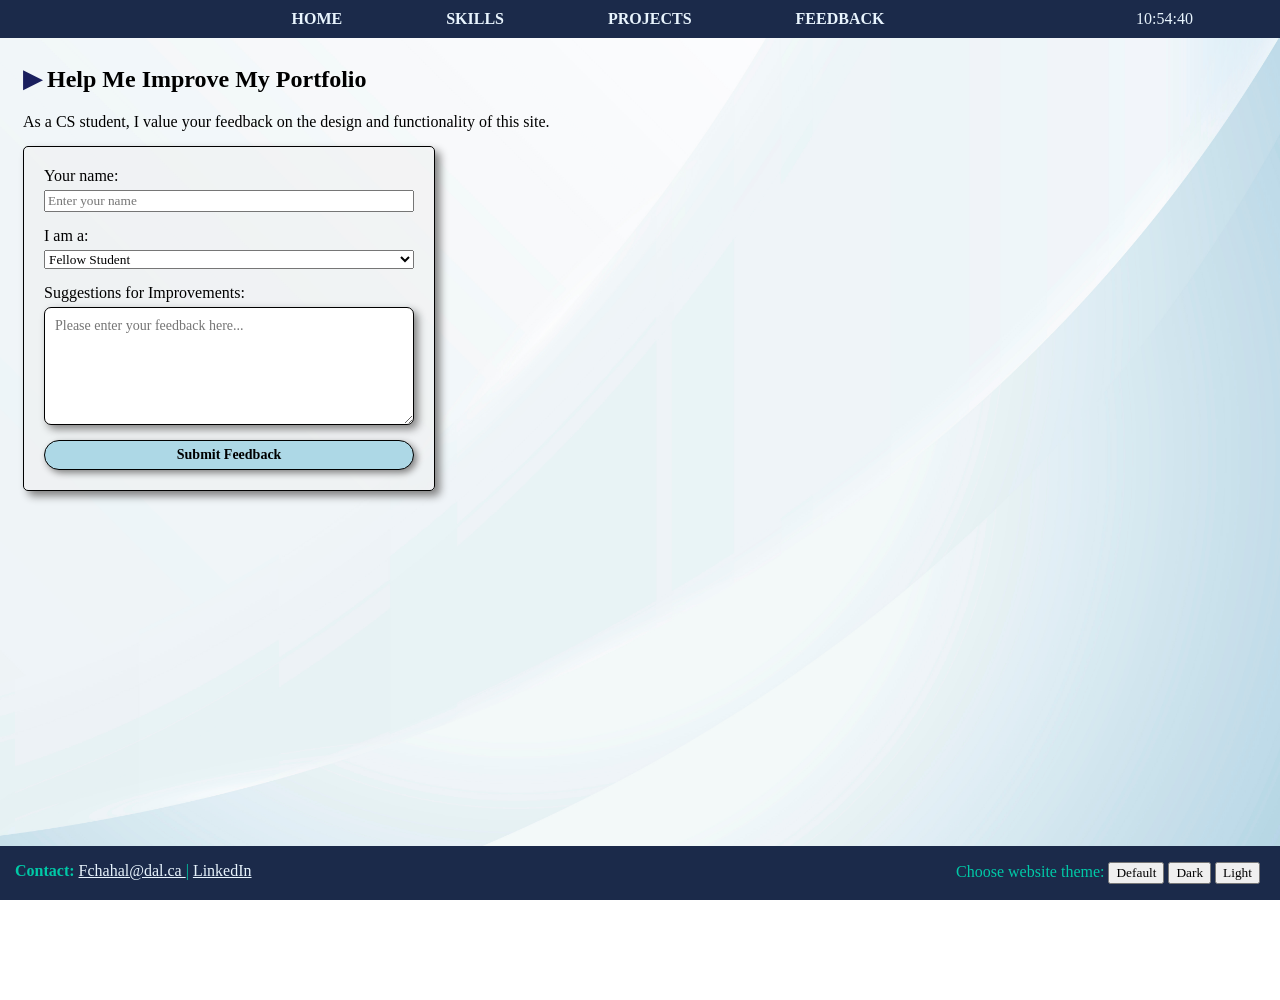
==== feedback.html @ cb742214 "Add files via upload Updated my website using flex and grid system" ====
<!DOCTYPE html>
<html lang = "en">
	<head>
		<meta charset = "UTF-8">
		<title> Fatehveer Chahal | Feedback </title> 
		<link rel = "icon" type = "image/png" href = "favicon.png">
		<link rel = "stylesheet" href = "index_1.css">
		<script src = "index_1.js" defer></script>
		<meta name="viewport" content="width=device-width, initial-scale=1.0">
	</head>

	<body>
		<nav>
			<ul>
				<li> <a href = "index.html"> <b> HOME </b> </a> </li>
				<li> <a href = "skills.html"> <b> SKILLS </b> </a> </li>
				<li> <a href = "projects.html"> <b> PROJECTS </b> </a> </li>
				<li> <a href = "feedback.html"> <b> FEEDBACK </b> </a> </li>
				<span id = "clock"> </span>
			</ul>
		</nav>	
	
		<section id = "feedback-section">
			<h2> Help Me Improve My Portfolio </h2>
			<p> As a CS student, I value your feedback on the design and functionality of this site. </p>
	
			<form id = "feedback-form" action = "#" target = "_blank" method = "post">
				<div class = "formInput">
					<label for = "name"> Your name:</label>
					<input type = "text" id = "name" name = "name" placeholder = "Enter your name" required>
				</div>
				<div class = "formInput">
					<label for = "role"> I am a:</label>
					<select id = "role" name = "role">
						<option value = "student"> Fellow Student </option>
						<option value = "professor"> Professor </option>
						<option value = "recruiter"> Recruiter </option>
						<option value = "others"> Other </option>
					</select>
				</div>
				<div class = "formInput"> 
					<label for = "feedback"> Suggestions for Improvements: </label>
					<textarea id = "feedback" name = "feedback" rows = "6" placeholder = "Please enter your feedback here..." required></textarea>
				</div>
			
				<button type = "submit" id = "submitFeedback"> Submit Feedback </button>
			</form>
		</section>
				
				
		<footer>
			<div class = "footer_left">
				<p> 
			  	<b> Contact: </b> 
			  	<a href = "mailto: Fchahal@dal.ca"> Fchahal@dal.ca </a> | 
			  	<a href = "https://www.linkedin.com/in/fatehveer-chahal-37a219326?lipi=urn%3Ali%3Apage%3Ad_flagship3_profile_view_base_contact_details%3BOJMtvpq9R46T%2BkySz5CZ6w%3D%3D"> LinkedIn 				</a>
				</p>
			</div>
			<div class = "footer_right">
			
				<p> Choose website theme: 
					<button type = "button" onclick = "changeColor('default')" > Default </button>
					<button type = "button" onclick = "changeColor('dark')" > Dark </button>
					<button type = "button" onclick = "changeColor('light')" > Light </button>
				</p>
			
			</div>
		</footer>

	</body>
</html>
---- index_1.css ----
* {
    font-family: inherit;
}

@media screen and (max-width: 600px){
	nav ul{
		word-spacing: 15px;
		}
	#pic{
		float: none;
		display: block;
		}
	section > p{
		text-align: center;
	}

	.projects{
		grid-template-columns: 1fr;
	}
	#feedback-form{
		max-width: 90%;
	}

	#hero {
        	flex-direction: column;
        	text-align: center;
        	padding: 30px 20px;
   	}
   	#hero-buttons {
        	justify-content: center;
    	}
}

@media screen and (min-width: 601px) and (max-width: 1024px){
	.projects{
		grid-template-columns: repeat(2, 1fr);
	}
	
	#feedback-form{
		max-width: 60%;
	}
}


nav ul{
	position: fixed;
	top: 0;
	left: 0;
	right: 0;
	margin: 0;
	width: 100%;
	z-index: 1000;
	text-align: center;
	word-spacing: 100px;
	padding-top : 10px;
	padding-bottom: 10px;
	background-color: #1B2A4A;
	color: #E8F4FD;
	
}


nav > ul > li{
	display: inline-block;
		

}

nav > ul > li > a {
	text-decoration: none;
	color: #E8F4FD;
}

nav ul li a:hover{
	color: #E8F4FD;
	font-size: 3ex;
	border: 1px solid #E3F2FD;
	padding: 3px;
	border-radius: 5px;
	
}

header{
	margin-top: 60px;	
}


body{
	min-height: 100vh;
	padding-bottom: 30px;
	margin-bottom: 40px;
	background-image: url(backgroundImage.jpg);
	background-repeat: no-repeat;
	background-size: cover;
	background-attachment: fixed;
	
}

h2::before {
    content: "▶ ";
    color: #1A1F5E;
}


table[class = "tableDesign"]{
	border: 2px solid #1A1F5E;
	width: 100%;
}

.tableDesign td{
	border: 1px solid #1A1F5E;
	padding: 15px;
}

h3 + ul {
	list-style-type: decimal;
	padding-left: 20px;
	line-height: 2;
}


#pic{
	height: auto;
	width: 250px;
	margin-left: 15px;
	margin-right: 15px;
	box-shadow: 5px 5px 9px grey;
	float: left;
	cursor: pointer;
	border-radius: 10px;
}

.photo{
	margin: 0;
	width: 250px;
	border: 5px solid #1A1F5E;
	border-radius: 10px;
	box-shadow: 5px 5px 9px grey;
	padding: 1px;
	
}
	
section > p{
	
	overflow: hidden;
	padding: 20px;
	margin-top: 50px;
}

section > #aboutMe{
	padding: 10px;
	margin-top: 10px;
}

#audio{
	display: flex;
	flex-direction: column;
	justify-content: center;
	align-items: center;
	padding: 20px 0;
	gap: 10px;	
}

#audio > p{
	text-align: center;
	margin: 0;
}

#audio > :first-child{
	border-radius: 10px;
	box-shadow: 0px 0px 25px #1B2A4A;
	
}

section iframe{
	float: left;
	width: 260px;
	height: 200px;
	margin-left: 10px;
	margin-bottom: 10px;
	box-shadow: 4px 4px 7px grey;
}


footer{
	background-color: #1B2A4A;
	position: fixed;
	bottom: 0;
	left: 0;
	right: 0;
	z-index: 1000;
	width: 100%;
	color: #00C9A7;		
}


span#clock { 
	float: right;
}


.footer_left {
	float: left;
	margin-left: 15px;
	
}

.footer_right{
	float: right;
	margin-right: 20px;
}

footer a:link{
	color: #E8F4FD;
}

footer a:hover{
	color: #E3F2FD;
	font-size: 2.5ex;
	border: 1px solid #E3F2FD;
	padding: 3px;
	border-radius: 5px;
}

footer a:active{
	color: #80E8D5;
}

footer button:hover{
	font-size: 3ex;
	border: 1px black;
	border-radius: 25px;
	background-color: #E8F4FD;
}


/* GRID demonstration */

.projects{
	display: grid;
	grid-template-columns: repeat(3, 1fr);
	gap: 25px;
	padding: 20px 15px 60px 15px;
}
.roadmap > img{
	align-self: center;
    	display: block;
    	margin: 15px auto;
}

.roadmap{
	background-color: rgba(240, 240, 240, 0.85);
	border: 2px solid #1A1F5E;
	border-radius: 10px;
	box-shadow: 5px 5px 9px grey;
	overflow: hidden;
	display: flex;
	flex-direction: column;
}

.roadmap-body {
	padding: 15px;
	display: flex;
	flex-direction: column;
	gap: 8px;
}

.roadmap-title {
	color: #1A1F5E;
	margin: 0 0 5px 0;
	font-size: 1.1em;
}

.roadmap-body ul, .roadmap-body ol {
	padding-left: 18px;
	line-height: 1.8;
	margin: 0;
}

.roadmap-body h4 {
	margin: 8px 0 2px 0;
	font-size: 0.95em;
	color: black;
}

.badge {
	background-color: #1A1F5E;
	color: white;
	font-size: 0.7em;
	padding: 2px 8px;
	border-radius: 20px;
	vertical-align: middle;
	font-style: normal;
}


/* HERO IMAGE */

#hero {
    	margin-top: 60px;
   	background-color: #1B2A4A;
    	padding: 60px 40px;
    	display: flex;
    	align-items: center;
    	justify-content: space-between;
    	gap: 30px;
	border-radius: 20px;
	
}

#hero-sub {
    	color: white;
    	font-size: 14px;
    	letter-spacing: 2px;
    	text-transform: uppercase;
    	margin: 0 0 10px 0;
}

#hero-text h1, #hero-text p {
    	color: white;
}


#hero-img {
    	width: 250px;
    	height: 250px;
    	border-radius: 50%;
    	border: 4px solid white;
	box-shadow: 5px 5px 9px grey;
    	object-fit: cover;
}

/* FEEDBACK FORM */

#feedback-form{
	background-color:rgba(240, 240, 240, 0.5);
	display: flex;
	flex-direction: column;
	max-width: 30%;
	border: 1px solid black;
	border-radius: 5px;
	gap: 15px;
	padding: 20px;
	box-shadow: 5px 5px 9px grey;
}

.formInput{
	display: flex;
	flex-direction: column;
	gap: 5px;
	
}

textarea{
	padding:10px;
	border: 1px solid black;
	border-radius: 7px;
	box-shadow: 4px 4px 8px grey;
	font-family: inherit;
	font-size: 14px;
	height: auto;
}

#submitFeedback{
	background-color: lightblue;
	border: 1px solid black;
	border-radius: 25px;
	box-shadow: 3px 3px 7px grey;
	width: auto;
	padding: 6px;
	font-family: inherit;
	font-size: 14px;
	font-weight: bold;
	
}

#submitFeedback:hover{
	background-color: #1A1F5E;
	font-size: 2.5ex;
	color: white;
}

#feedback-section{
	padding: 15px;
	margin-top: 30px;
}


#feedback-section h2 ~ p {
	margin-top: 10px;
	margin-bottom: 15px;
	padding: 0;
}
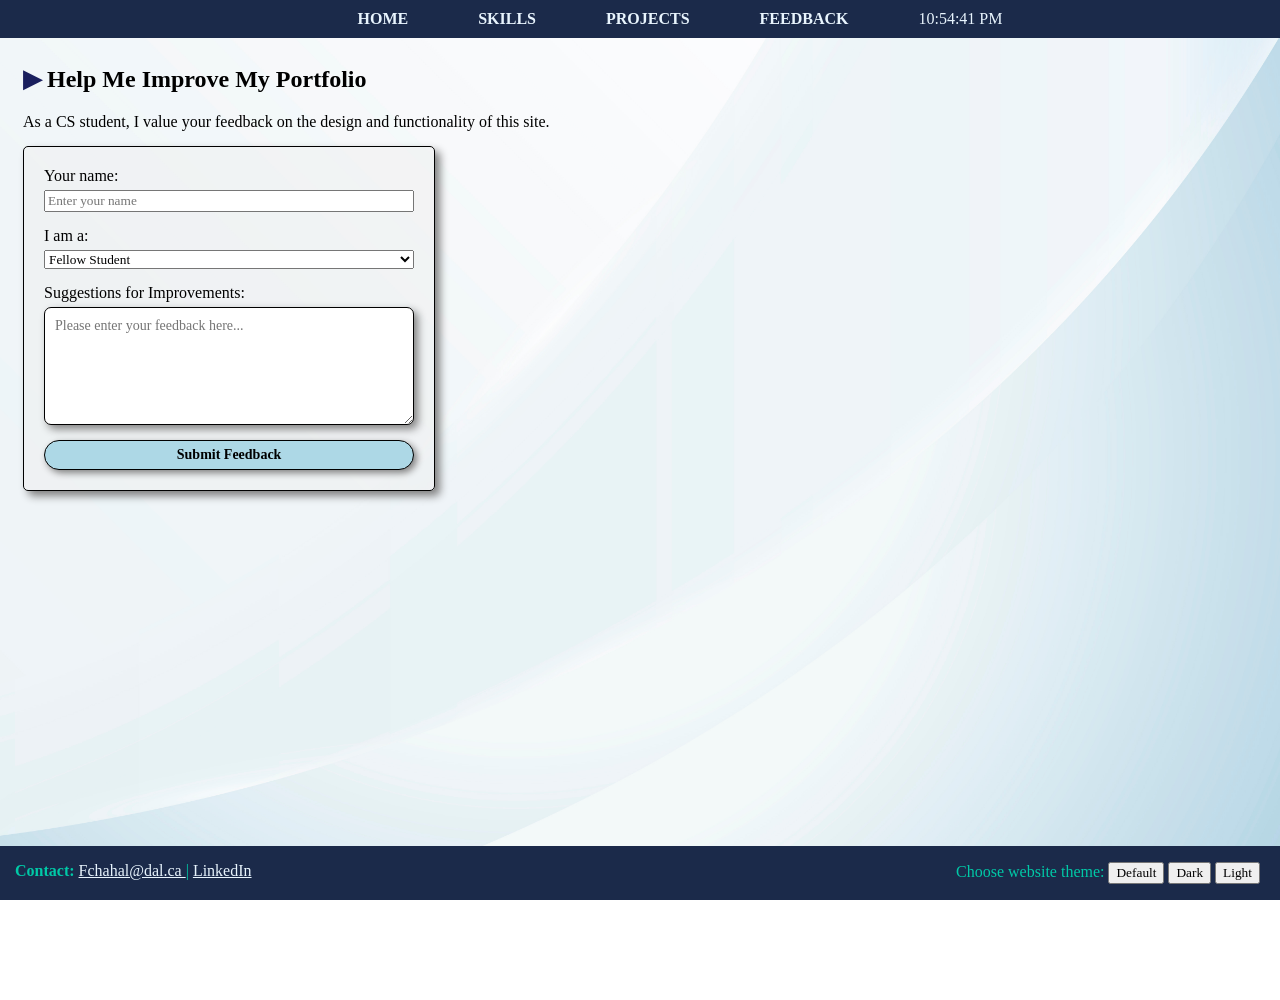
==== commit b5fa0832: "Add files via upload Updated the website" ====
--- a/feedback.html
+++ b/feedback.html
@@ -3,7 +3,7 @@
 	<head>
 		<meta charset = "UTF-8">
 		<title> Fatehveer Chahal | Feedback </title> 
-		<link rel = "icon" type = "image/png" href = "favicon.png">
+		<link rel = "icon" type = "image/png" href = "Images/favicon.png">
 		<link rel = "stylesheet" href = "index_1.css">
 		<script src = "index_1.js" defer></script>
 		<meta name="viewport" content="width=device-width, initial-scale=1.0">
--- a/index_1.css
+++ b/index_1.css
@@ -4,12 +4,34 @@
 
 @media screen and (max-width: 600px){
 	nav ul{
-		word-spacing: 15px;
-		}
+		gap: 3px;
+		padding: 2px 3px 1px 3px;
+		flex-wrap: nowrap;
+		justify-content: space-evenly;
+		font-size: 0.8rem;
+	}
+	nav ul li{
+		font-size: 0.6rem;
+	}
+
+	nav ul li a {
+        	font-size: 0.65rem;
+    	}
+
+	#clock{
+		width: 100%;
+		text-align: center;
+		font-size: 0.75rem;
+    		line-height: 1;
+    		margin-top: -5px;
+    		padding: 0; 
+	}
+
 	#pic{
 		float: none;
 		display: block;
-		}
+	}
+
 	section > p{
 		text-align: center;
 	}
@@ -17,6 +39,7 @@
 	.projects{
 		grid-template-columns: 1fr;
 	}
+
 	#feedback-form{
 		max-width: 90%;
 	}
@@ -26,9 +49,16 @@
         	text-align: center;
         	padding: 30px 20px;
    	}
+
    	#hero-buttons {
         	justify-content: center;
     	}
+
+	.logos{
+		grid-template-columns: repeat(2, 1fr);
+		gap: 6px;
+	}
+	
 }
 
 @media screen and (min-width: 601px) and (max-width: 1024px){
@@ -50,18 +80,21 @@
 	margin: 0;
 	width: 100%;
 	z-index: 1000;
-	text-align: center;
-	word-spacing: 100px;
 	padding-top : 10px;
 	padding-bottom: 10px;
 	background-color: #1B2A4A;
 	color: #E8F4FD;
-	
-}
-
-
-nav > ul > li{
-	display: inline-block;
+	display: flex;
+	justify-content: center;
+	align-items: center;
+	gap: 70px;
+	flex-wrap: wrap;
+	
+}
+
+
+nav  ul  li{
+	display: inline;
 		
 
 }
@@ -132,7 +165,9 @@
 
 .photo{
 	margin: 0;
-	width: 250px;
+	width: 90%;
+	height: auto;
+	object-fit: cover;
 	border: 5px solid #1A1F5E;
 	border-radius: 10px;
 	box-shadow: 5px 5px 9px grey;
@@ -210,7 +245,7 @@
 	margin-right: 20px;
 }
 
-footer a:link{
+footer a{
 	color: #E8F4FD;
 }
 
@@ -233,6 +268,10 @@
 	background-color: #E8F4FD;
 }
 
+footer a:visited{
+	color: #E8F4FD;
+}
+
 
 /* GRID demonstration */
 
@@ -246,6 +285,7 @@
 	align-self: center;
     	display: block;
     	margin: 15px auto;
+	overflow: hidden;
 }
 
 .roadmap{
@@ -253,7 +293,6 @@
 	border: 2px solid #1A1F5E;
 	border-radius: 10px;
 	box-shadow: 5px 5px 9px grey;
-	overflow: hidden;
 	display: flex;
 	flex-direction: column;
 }
@@ -273,8 +312,13 @@
 
 .roadmap-body ul, .roadmap-body ol {
 	padding-left: 18px;
-	line-height: 1.8;
-	margin: 0;
+	margin: 10px 0;
+	width: 100%;
+	box-sizing: border-box;
+}
+
+.roadmap-body li{
+	margin-bottom: 8px;
 }
 
 .roadmap-body h4 {
@@ -292,6 +336,7 @@
 	vertical-align: middle;
 	font-style: normal;
 }
+
 
 
 /* HERO IMAGE */
@@ -393,5 +438,53 @@
 }
 
 
-	
-
+
+
+/* PHOTO GALLERY */
+
+.logos{
+	display:grid;
+	grid-template-columns: repeat(4, 1fr);
+	gap: 15px;
+	padding: 20px 15px 60px 15px;
+		
+}
+
+.logo-item{
+	background-color: rgba(240, 240, 240, 0.85);
+	border: 2px solid #1A1F5E;
+	border-radius: 10px;
+	box-shadow: 5px 5px 9px grey;
+	display: flex;
+	flex-direction: column;
+	align-items: center;
+	padding: 15px;
+	justify-content: center;
+	
+}
+
+.logos img{
+	width: 70px;
+    	height: 60px;
+    	object-fit: contain;
+	
+}
+
+.logos span{
+	margin-top: 5px;
+	color: black;
+	font-size: 0.75rem;
+	font-weight: bold;
+}
+
+.logo-item:hover{
+	background-color: #E3F2FD;
+	
+}
+	
+	
+	
+
+
+	
+
